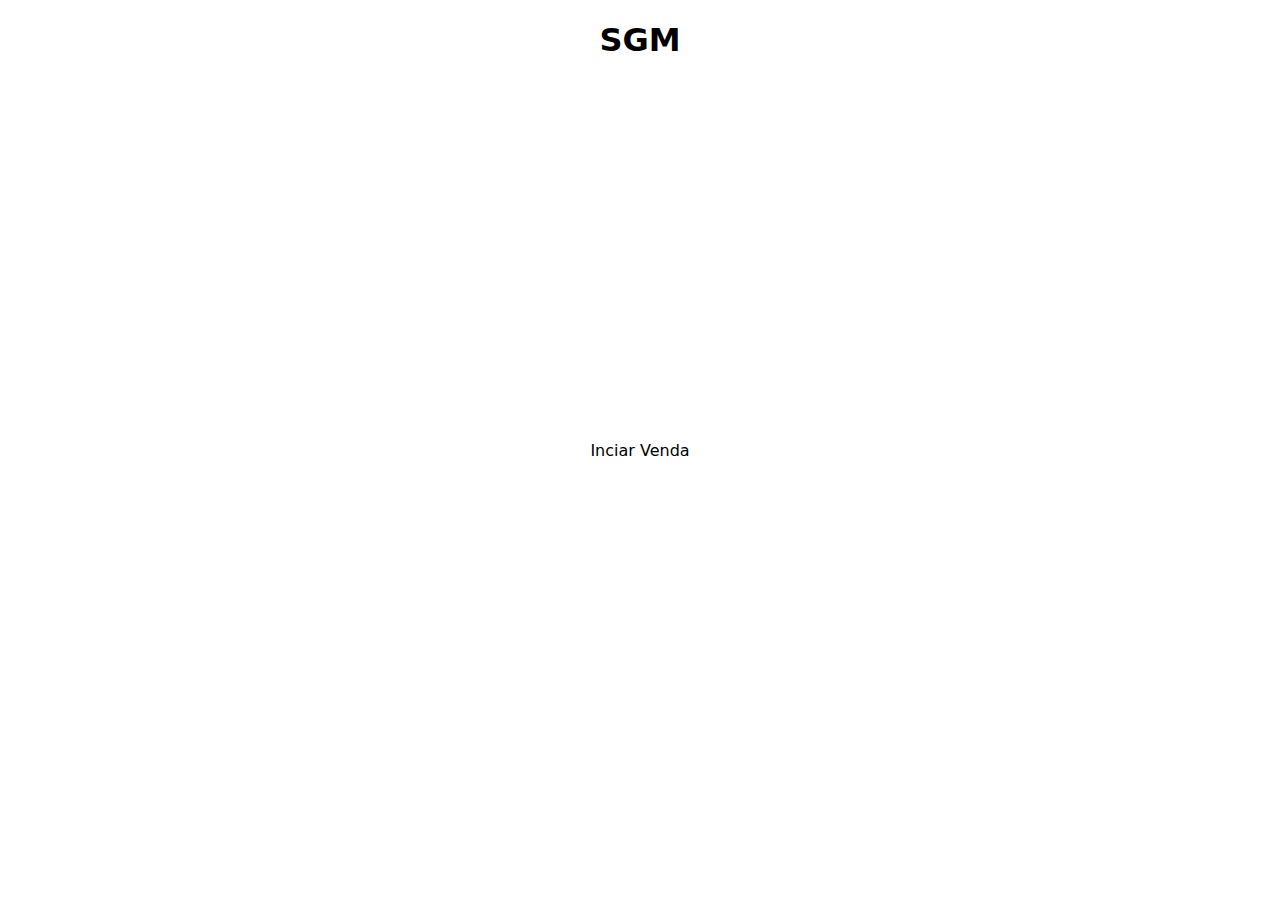
==== index.html @ 56477fef "Primeiro esboço" ====
<!DOCTYPE html>
<html lang="pt-BR">
<head>
    <meta charset="UTF-8">
    <title>SGM</title>
    <meta name="viewport" content="width=device-width, initial-scale=1.0">
    <link rel="stylesheet" href="style.css">
</head>
<body>
    <h1>SGM</h1>
    <a href="sale.html">Inciar Venda</a>

</body>
</html>
---- style.css ----
body {
  margin: 0;
  padding: 0;
  font-family: system-ui;
}

h1 {
    display: flex;
    justify-content: center;
    align-items: center;
}

a {
    text-decoration: none;
    color: black;
    display: flex;
    justify-content: center;
    align-items: center;
    position: absolute;
    top: 50%;
    left: 50%;
    transform: translate(-50%, -50%);
}

a:hover {
    color: blue;
}
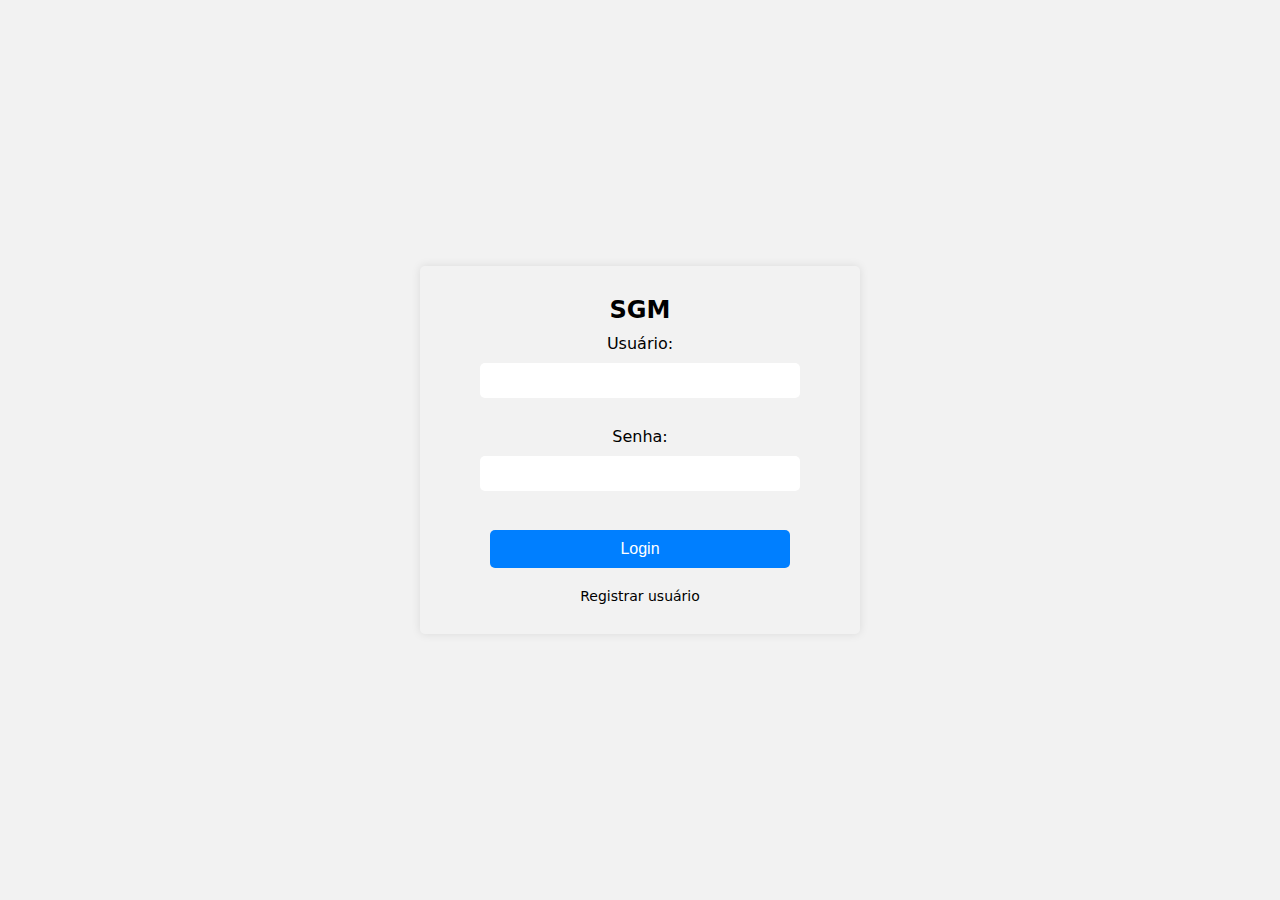
==== commit aebeb69a: "Add login form to index.html" ====
--- a/index.html
+++ b/index.html
@@ -1,14 +1,32 @@
 <!DOCTYPE html>
+
 <html lang="pt-BR">
+
 <head>
     <meta charset="UTF-8">
     <title>SGM</title>
     <meta name="viewport" content="width=device-width, initial-scale=1.0">
     <link rel="stylesheet" href="style.css">
 </head>
+
 <body>
-    <h1>SGM</h1>
-    <a href="sale.html">Inciar Venda</a>
+
+    <div id="default-form">
+
+        <form>
+            <h1>SGM</h1>
+            <label for="username">Usuário:</label>
+            <input type="text" id="username" name="username" required>
+            <br>
+            <label for="password">Senha:</label>
+            <input type="password" id="password" name="password" required>
+            <br>
+            <button type="submit">Login</button>
+            <a href="register.html">Registrar usuário</a>
+        </form>
+
+    </div>
 
 </body>
-</html>
+
+</html>--- a/style.css
+++ b/style.css
@@ -4,24 +4,63 @@
   font-family: system-ui;
 }
 
-h1 {
+#default-form {
     display: flex;
+    flex-direction: column;
     justify-content: center;
     align-items: center;
+    height: 100vh;
+    background-color: #f2f2f2;
+
 }
 
-a {
-    text-decoration: none;
-    color: black;
+#default-form form {
     display: flex;
+    flex-direction: column;
     justify-content: center;
     align-items: center;
-    position: absolute;
-    top: 50%;
-    left: 50%;
-    transform: translate(-50%, -50%);
+    width: 400px;
+    padding: 20px;
+    border-radius: 5px;
+    box-shadow: 0 0 10px rgba(0, 0, 0, 0.1);
 }
 
-a:hover {
-    color: blue;
+#default-form h1 {
+    margin: 10px;
+    font-size: 24px;
 }
+
+#default-form input {
+    margin: 10px;
+    padding: 10px;
+    width: 300px;
+    border: none;
+    border-radius: 5px;
+}
+
+#default-form button {
+    margin: 10px;
+    padding: 10px;
+    width: 300px;
+    border: none;
+    border-radius: 5px;
+    background-color: #007fff;
+    color: white;
+    font-size: 16px;
+    cursor: pointer;
+}
+
+#default-form button:hover {
+    background-color: #0056b3;
+}
+
+#default-form a {
+    margin: 10px;
+    font-size: 14px;
+    color: black;
+    text-decoration: none;
+}
+
+#default-form a:hover {
+    color: #007fff;
+}